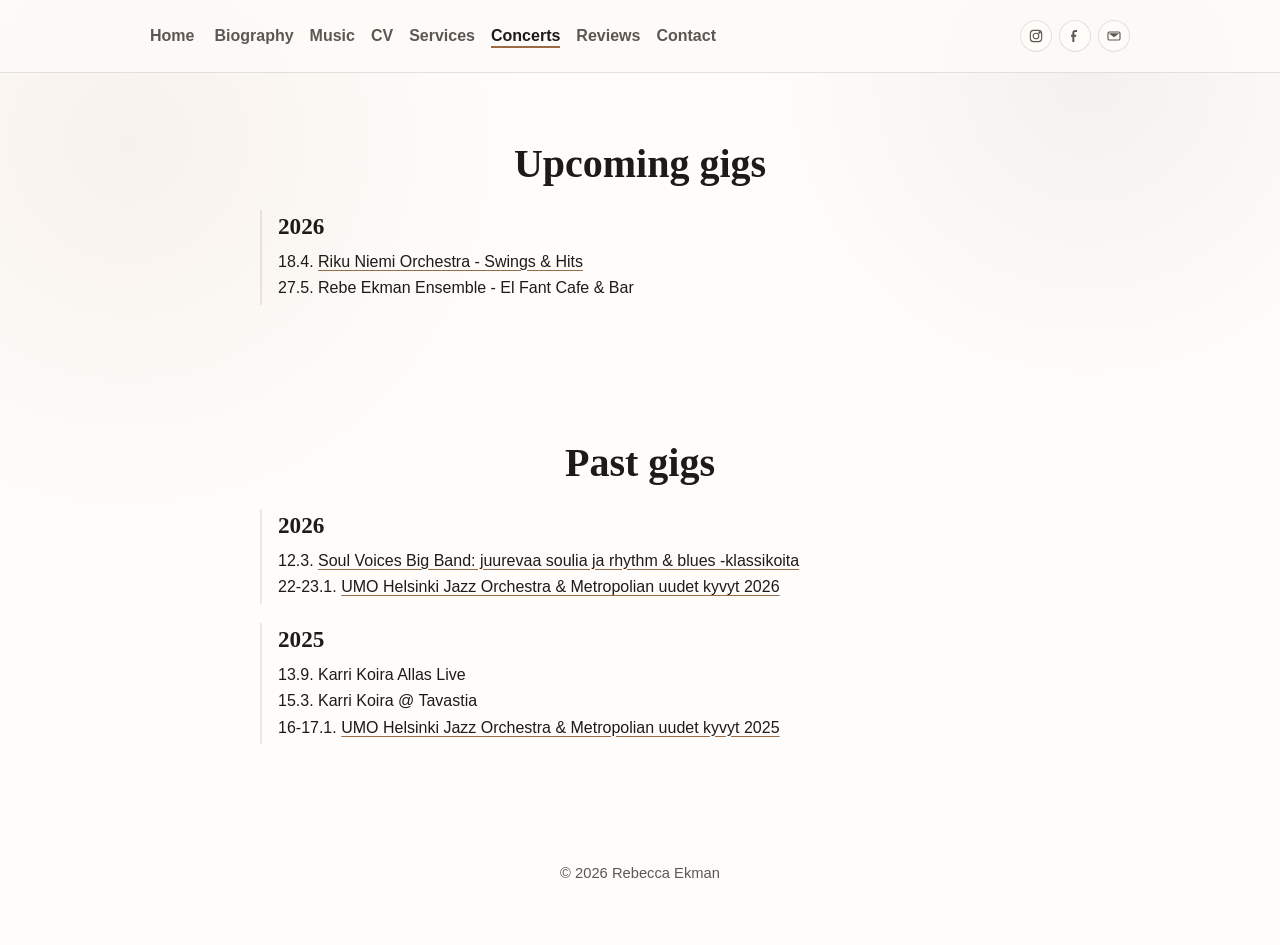
==== concerts/index.html @ e9b469c6 "renaming files/text" ====
<!DOCTYPE html>
<html lang="en">
  <head>
    <meta charset="UTF-8" />
    <meta name="viewport" content="width=device-width, initial-scale=1.0" />
    <meta
      name="description"
      content="Past and upcoming concerts for Rebecca Ekman."
    />
    <title>Concerts | Rebecca Ekman</title>
    <link rel="stylesheet" href="../style.css" />
  </head>
  <body>
    <header class="site-header">
      <div class="container nav-wrap">
        <div class="nav-left">
          <a class="brand" href="../">Home</a>
          <nav aria-label="Primary navigation">
            <ul class="nav-links">
              <li><a href="../#about">Biography</a></li>
              <li><a href="../#music">Music</a></li>
              <li><a href="../#cv">CV</a></li>
              <li><a href="../services/">Services</a></li>
              <li><a href="../concerts/" aria-current="page">Concerts</a></li>
              <li><a href="../reviews/">Reviews</a></li>
              <li><a href="../contact/">Contact</a></li>
            </ul>
          </nav>
        </div>
        <ul class="header-social" aria-label="Social links">
          <li>
            <a class="icon-link" href="https://www.instagram.com/rebecca_ekman?igsh=eTV3eXB2cWE4bXl0" target="_blank" rel="noreferrer" aria-label="Instagram">
              <svg viewBox="0 0 24 24" aria-hidden="true">
                <rect x="3.5" y="3.5" width="17" height="17" rx="5"></rect>
                <circle cx="12" cy="12" r="4.2"></circle>
                <circle cx="17.3" cy="6.8" r="1"></circle>
              </svg>
            </a>
          </li>
          <li>
            <a class="icon-link" href="https://www.facebook.com/rebecca.ekman.775" target="_blank" rel="noreferrer" aria-label="Facebook">
              <svg viewBox="0 0 24 24" aria-hidden="true">
                <path d="M15 3h-2.5C9.6 3 8 4.6 8 7.5V10H6v3h2v8h3v-8h2.6l.4-3H11V7.7c0-.9.3-1.7 1.8-1.7H15V3z"></path>
              </svg>
            </a>
          </li>
          <li>
            <a class="icon-link" href="mailto:rebe.ekman@gmail.com" aria-label="Email">
              <svg viewBox="0 0 24 24" aria-hidden="true">
                <rect x="3" y="6" width="18" height="12" rx="2"></rect>
                <path d="M4 8l8 6 8-6"></path>
              </svg>
            </a>
          </li>
        </ul>
      </div>
    </header>

    <main>
      <section class="section" aria-labelledby="upcoming-title">
        <div class="container section-inner">
          <h2 id="upcoming-title">Upcoming gigs</h2>
          <div class="timeline">
            <article>
              <h3>2026</h3>
              <p>
                18.4.
                <a href="https://www.lippu.fi/artist/rno/" target="_blank" rel="noreferrer"
                  >Riku Niemi Orchestra - Swings &amp; Hits</a
                >
              </p>
              <p>27.5. Rebe Ekman Ensemble - El Fant Cafe &amp; Bar</p>
            </article>
          </div>
        </div>
      </section>

      <section class="section" aria-labelledby="past-title">
        <div class="container section-inner">
          <h2 id="past-title">Past gigs</h2>
          <div class="timeline">
            <article>
              <h3>2026</h3>
              <p>
                12.3.
                <a
                  href="https://www.metropolia.fi/fi/metropoliasta/ajankohtaista/tapahtumat/soul-voices-big-band-juurevaa-soulia-ja-rhythm-blues-klassikoita"
                  target="_blank"
                  rel="noreferrer"
                  >Soul Voices Big Band: juurevaa soulia ja rhythm &amp; blues -klassikoita</a
                >
              </p>
              <p>
                22-23.1.
                <a
                  href="https://umohelsinki.fi/tapahtuma/umo-helsinki-jazz-orchestra-metropolian-uudet-kyvyt-2026/"
                  target="_blank"
                  rel="noreferrer"
                  >UMO Helsinki Jazz Orchestra &amp; Metropolian uudet kyvyt 2026</a
                >
              </p>
            </article>
            <article>
              <h3>2025</h3>
              <p>13.9. Karri Koira Allas Live</p>
              <p>15.3. Karri Koira @ Tavastia</p>
              <p>
                16-17.1.
                <a
                  href="https://umohelsinki.fi/tapahtuma/ilmaiskonsertti-umo-helsinki-jazz-orchestra-metropolian-uudet-kyvyt-2025/"
                  target="_blank"
                  rel="noreferrer"
                  >UMO Helsinki Jazz Orchestra &amp; Metropolian uudet kyvyt 2025</a
                >
              </p>
            </article>
          </div>
        </div>
      </section>
    </main>

    <footer class="site-footer">
      <div class="container">
        <p>&copy; <span id="year"></span> Rebecca Ekman</p>
      </div>
    </footer>

    <script>
      document.getElementById("year").textContent = new Date().getFullYear();
    </script>
  </body>
</html>
---- style.css ----
:root {
  --bg: #fffdfb;
  --surface: #fefcf8;
  --text: #1e1a17;
  --muted: #5e5751;
  --accent: #9a6c46;
  --accent-soft: rgba(154, 108, 70, 0.15);
  --border: rgba(30, 26, 23, 0.12);
  --max-width: 980px;
  --radius: 14px;
}

* {
  box-sizing: border-box;
}

.sr-only {
  position: absolute;
  width: 1px;
  height: 1px;
  padding: 0;
  margin: -1px;
  overflow: hidden;
  clip: rect(0, 0, 0, 0);
  white-space: nowrap;
  border: 0;
}

html {
  scroll-behavior: smooth;
}

body {
  margin: 0;
  font-family: "Avenir Next", "Segoe UI", "Helvetica Neue", Arial, sans-serif;
  color: var(--text);
  background:
    radial-gradient(circle at 10% 15%, rgba(154, 108, 70, 0.08), transparent 30%),
    radial-gradient(circle at 85% 8%, rgba(30, 26, 23, 0.05), transparent 24%),
    var(--bg);
  line-height: 1.65;
}

.container {
  width: min(92%, var(--max-width));
  margin: 0 auto;
}

.site-header {
  position: sticky;
  top: 0;
  z-index: 100;
  backdrop-filter: blur(6px);
  background: rgba(252, 251, 249, 0.9);
  border-bottom: 1px solid var(--border);
}

.nav-wrap {
  min-height: 72px;
  display: flex;
  align-items: center;
  justify-content: space-between;
  gap: 1.2rem;
}

.nav-left {
  display: flex;
  align-items: center;
  gap: 1.25rem;
}

.brand {
  text-decoration: none;
  color: var(--muted);
  font-size: 1rem;
  font-weight: 600;
  position: relative;
  transition: color 200ms ease;
}

.brand::after {
  content: "";
  position: absolute;
  left: 0;
  bottom: -4px;
  width: 100%;
  height: 1px;
  transform: scaleX(0);
  transform-origin: right;
  background: var(--accent);
  transition: transform 220ms ease;
}

.brand:hover,
.brand:focus-visible {
  color: var(--text);
}

.brand:hover::after,
.brand:focus-visible::after,
.brand[aria-current="page"]::after {
  transform: scaleX(1);
  transform-origin: left;
}

.brand[aria-current="page"] {
  color: var(--text);
}

.nav-links {
  margin: 0;
  padding: 0;
  list-style: none;
  display: flex;
  flex-wrap: wrap;
  gap: 0.75rem 1rem;
}

.nav-links a {
  text-decoration: none;
  color: var(--muted);
  font-weight: 600;
  position: relative;
  transition: color 200ms ease;
}

.nav-links a::after {
  content: "";
  position: absolute;
  left: 0;
  bottom: -4px;
  width: 100%;
  height: 1px;
  transform: scaleX(0);
  transform-origin: right;
  background: var(--accent);
  transition: transform 220ms ease;
}

.nav-links a:hover,
.nav-links a:focus-visible {
  color: var(--text);
}

.nav-links a:hover::after,
.nav-links a:focus-visible::after {
  transform: scaleX(1);
  transform-origin: left;
}

.nav-links a[aria-current="page"] {
  color: var(--text);
}

.nav-links a[aria-current="page"]::after {
  height: 2px;
  transform: scaleX(1);
  transform-origin: left;
}

.header-social {
  list-style: none;
  margin: 0;
  padding: 0;
  margin-left: auto;
  display: flex;
  align-items: center;
  gap: 0.45rem;
}

.icon-link {
  width: 32px;
  height: 32px;
  display: inline-flex;
  align-items: center;
  justify-content: center;
  border-radius: 999px;
  color: var(--muted);
  border: 1px solid var(--border);
  background: var(--surface);
  transition: color 200ms ease, border-color 200ms ease, transform 200ms ease;
}

.icon-link svg {
  width: 16px;
  height: 16px;
  fill: none;
  stroke: currentColor;
  stroke-width: 1.7;
}

.icon-link svg path {
  fill: currentColor;
  stroke: none;
}

.icon-link:hover,
.icon-link:focus-visible {
  color: var(--text);
  border-color: var(--accent);
  transform: translateY(-1px);
}

.hero {
  padding: 2.4rem 0 2.2rem;
}

.hero-shell {
  width: min(98vw, 1520px);
  margin: 0 auto;
}

.hero-image {
  position: relative;
  border-radius: 0;
}

.hero-image img {
  position: relative;
  width: 100%;
  height: auto;
  object-fit: contain;
  display: block;
}

.hero-overlay {
  position: absolute;
  inset: 0;
  z-index: 1;
  display: flex;
  flex-direction: column;
  justify-content: flex-end;
  align-items: flex-start;
  text-align: left;
  padding: clamp(1.2rem, 4vw, 3rem);
  color: #fff;
  text-shadow: 0 2px 12px rgba(0, 0, 0, 0.45);
}

h1,
h2,
h3 {
  margin: 0;
  line-height: 1.2;
  font-family: "Iowan Old Style", "Palatino Linotype", Palatino, "Times New Roman", serif;
  font-weight: 600;
}

h1 {
  font-size: clamp(2.5rem, 6vw, 4.8rem);
  letter-spacing: 0.02em;
}

.subtitle {
  margin: 0.6rem 0 2rem;
  font-size: clamp(1rem, 2.6vw, 1.35rem);
  color: rgba(255, 255, 255, 0.92);
}

.button {
  display: inline-block;
  text-decoration: none;
  color: #fff;
  border: 1px solid rgba(255, 255, 255, 0.72);
  padding: 0.62rem 1.35rem;
  border-radius: 999px;
  background: rgba(15, 12, 10, 0.34);
  transition: transform 200ms ease, box-shadow 200ms ease, background-color 200ms ease;
}

.button:hover,
.button:focus-visible {
  transform: translateY(-2px);
  box-shadow: 0 8px 24px rgba(10, 8, 7, 0.25);
  background-color: rgba(15, 12, 10, 0.52);
}

.section {
  padding: 4.2rem 0;
}

.section-inner {
  max-width: 760px;
  margin: 0 auto;
}

.section h2 {
  font-size: clamp(1.9rem, 4vw, 2.5rem);
  margin-bottom: 1.35rem;
  text-align: center;
}

.section p {
  color: var(--text);
  margin: 0;
}

.video-frame {
  margin: 1.4rem 0 2rem;
  border: 1px solid var(--border);
  border-radius: var(--radius);
  overflow: hidden;
  background: #000;
  box-shadow: 0 10px 34px rgba(30, 26, 23, 0.1);
}

.video-frame iframe {
  display: block;
  width: 100%;
  aspect-ratio: 16 / 9;
  border: 0;
}

.spotify-frame {
  margin: 0 0 2rem;
  border-radius: var(--radius);
  overflow: hidden;
  border: 1px solid var(--border);
  background: var(--surface);
}

.spotify-frame iframe {
  display: block;
  width: 100%;
  height: 152px;
  border: 0;
}

.performance-grid {
  display: grid;
  grid-template-columns: repeat(3, minmax(0, 1fr));
  gap: 1rem;
}

.services-grid {
  display: grid;
  grid-template-columns: minmax(0, 560px);
  justify-content: center;
}

.card {
  border: 1px solid var(--border);
  border-radius: var(--radius);
  background: var(--surface);
  padding: 1rem;
  transition: transform 200ms ease, border-color 200ms ease;
}

.card h3 {
  font-size: 1.35rem;
  margin-bottom: 0.35rem;
}

.card p {
  color: var(--muted);
  font-size: 0.97rem;
}

.card:hover {
  transform: translateY(-3px);
  border-color: var(--accent);
}

.timeline {
  display: grid;
  gap: 1.2rem;
}

.timeline article {
  border-left: 2px solid var(--accent-soft);
  padding: 0.2rem 0 0.2rem 1rem;
}

.timeline h3 {
  font-size: 1.45rem;
  margin-bottom: 0.5rem;
}

.timeline ul {
  margin: 0;
  padding-left: 1.15rem;
}

.timeline li + li {
  margin-top: 0.28rem;
}

.contact-inner {
  text-align: center;
}

.social-links {
  list-style: none;
  padding: 0;
  margin: 1.3rem 0 0;
  display: flex;
  flex-wrap: wrap;
  justify-content: center;
  gap: 0.65rem;
}

.social-links a {
  text-decoration: none;
  color: var(--text);
  border: 1px solid var(--border);
  border-radius: 999px;
  padding: 0.45rem 0.9rem;
  background: var(--surface);
  transition: background-color 200ms ease, border-color 200ms ease, transform 200ms ease;
}

.social-links a:hover,
.social-links a:focus-visible {
  background-color: #f9f5ef;
  border-color: var(--accent);
  transform: translateY(-2px);
}

.subtle-link {
  margin-top: 2rem;
}

#contact .subtle-link {
  margin-top: 1rem;
}

.subtle-link a {
  color: var(--muted);
  text-decoration-color: var(--accent);
  text-underline-offset: 0.2rem;
}

.page-hero {
  padding-bottom: 1.8rem;
}

.page-hero h1 {
  font-size: clamp(2.2rem, 5vw, 3.4rem);
  margin-bottom: 0.5rem;
}

.info-grid {
  display: grid;
  grid-template-columns: repeat(2, minmax(0, 280px));
  justify-content: center;
  gap: 1rem;
  margin-bottom: 1.5rem;
}

.card a,
.timeline a {
  color: var(--text);
  text-decoration-color: var(--accent);
  text-underline-offset: 0.2rem;
}

.site-footer {
  padding: 2.2rem 0 2.8rem;
  text-align: center;
  color: var(--muted);
  font-size: 0.92rem;
}

@media (max-width: 840px) {
  .performance-grid {
    grid-template-columns: 1fr;
  }

  .info-grid {
    grid-template-columns: 1fr;
  }

  .hero {
    padding: 1.1rem 0 1.8rem;
  }
}

@media (max-width: 640px) {
  .nav-wrap {
    flex-wrap: wrap;
    justify-content: flex-start;
    align-items: center;
    padding: 0.85rem 0;
  }

  .nav-left {
    flex-wrap: wrap;
    gap: 0.5rem 0.9rem;
  }

  .nav-links {
    justify-content: flex-start;
    gap: 0.8rem 1rem;
  }

  .section {
    padding: 3.2rem 0;
  }
}
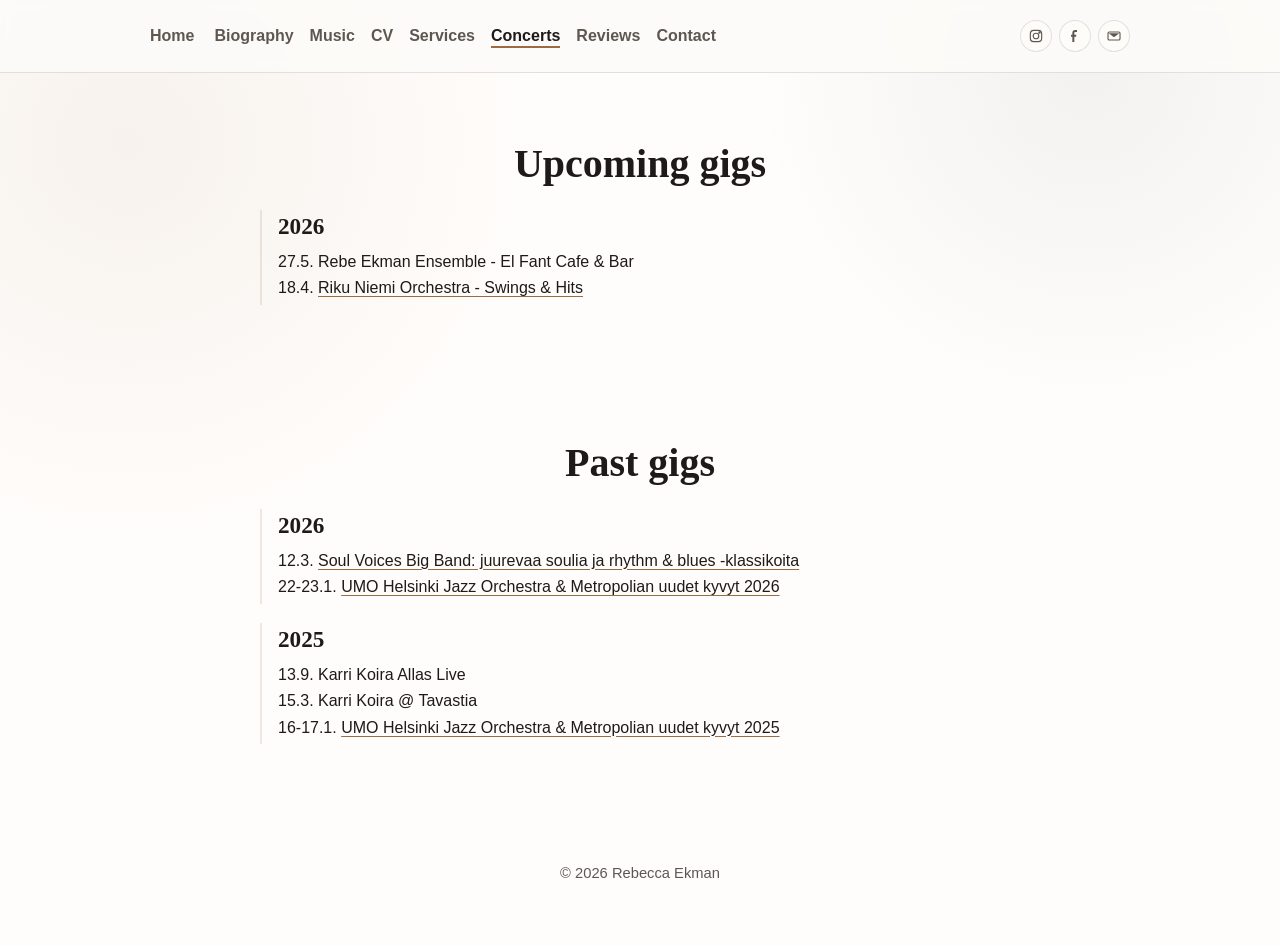
==== commit 7526dec1: "correct order for future gigs" ====
--- a/concerts/index.html
+++ b/concerts/index.html
@@ -63,13 +63,13 @@
           <div class="timeline">
             <article>
               <h3>2026</h3>
+              <p>27.5. Rebe Ekman Ensemble - El Fant Cafe &amp; Bar</p>
               <p>
                 18.4.
                 <a href="https://www.lippu.fi/artist/rno/" target="_blank" rel="noreferrer"
                   >Riku Niemi Orchestra - Swings &amp; Hits</a
                 >
               </p>
-              <p>27.5. Rebe Ekman Ensemble - El Fant Cafe &amp; Bar</p>
             </article>
           </div>
         </div>
